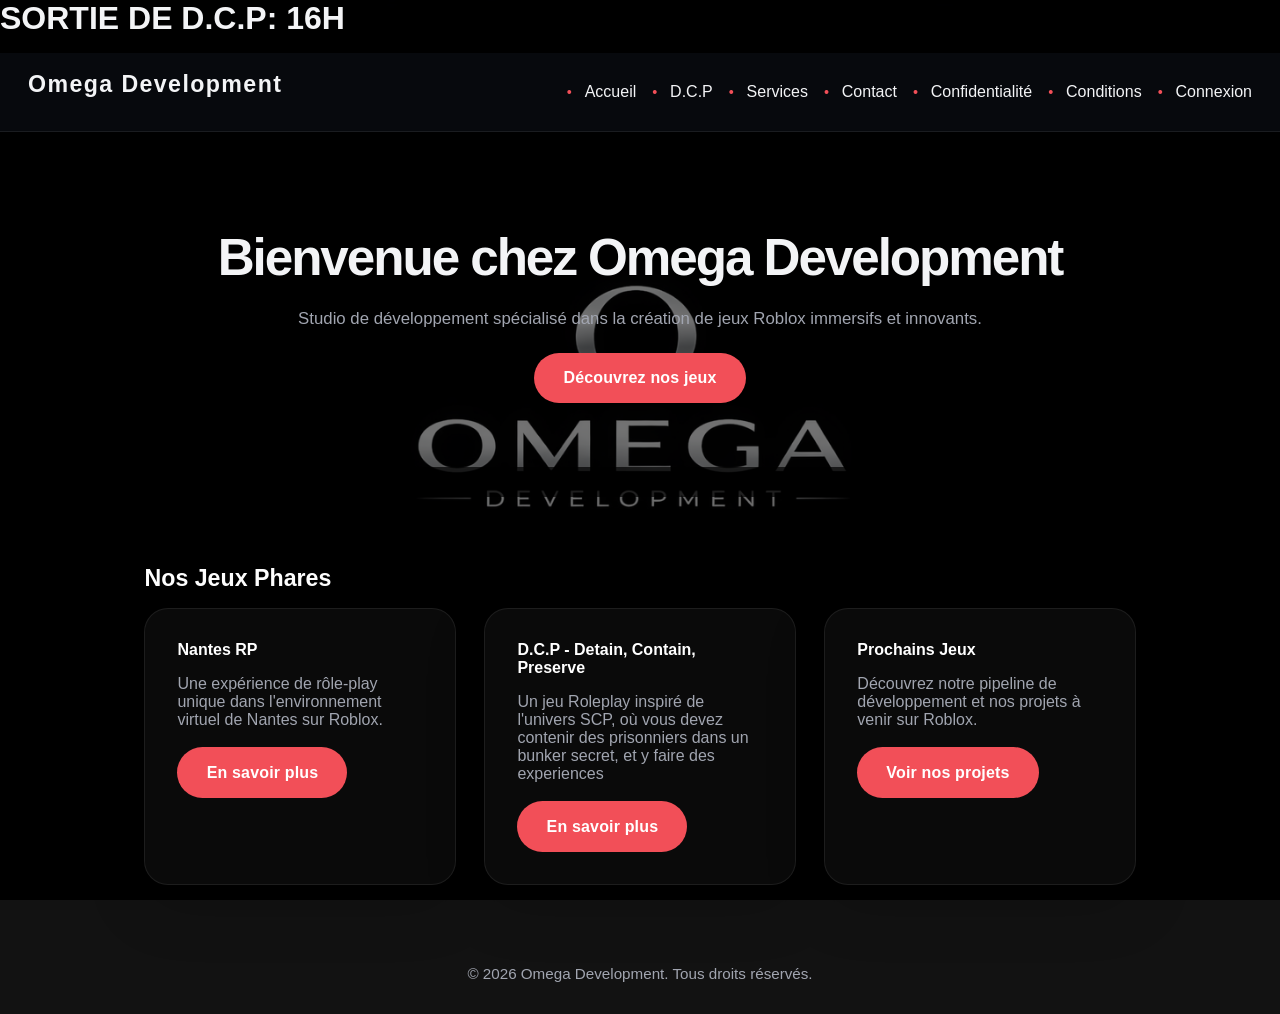
==== index.html @ 4aa5f9d7 "Remove countdown script from index.html Removed countdown script for target date." ====
<!DOCTYPE html>
<html lang="fr">
<head>
    <meta charset="UTF-8">
    <meta name="viewport" content="width=device-width, initial-scale=1.0">
    <title>Omega Development - Accueil</title>
    <link rel="stylesheet" href="css/style.css">
</head>
<body class="home">

    <h1> SORTIE DE D.C.P: 16H</h1>
    <header>
        <nav>
            <div class="logo">
                <h1>Omega Development</h1>
            </div>
            <ul class="nav-links">
                <li><a href="index.html">Accueil</a></li>
                <li><a href="dcp.html">D.C.P</a></li>
                <li><a href="services.html">Services</a></li>
                <li><a href="contact.html">Contact</a></li>

                <li><a href="privacy-policy.html">Confidentialité</a></li>
                <li><a href="terms-of-service.html">Conditions</a></li>
                <li><a href="login.html">Connexion</a></li>
            </ul>
            <div class="burger">
                <div class="line1"></div>
                <div class="line2"></div>
                <div class="line3"></div>
            </div>
        </nav>
    </header>




    <main>
        <section class="hero">
            <h2>Bienvenue chez Omega Development</h2>

            <p>Studio de développement spécialisé dans la création de jeux Roblox immersifs et innovants.</p>
            <br>

            <a href="services.html" class="btn">Découvrez nos jeux</a>
        </section>

            <div id="countdown" class="countdown"></div>

        <section class="features">
            <div class="container">
                <h3>Nos Jeux Phares</h3>
                <div class="feature-grid">
                    <div class="feature">
                        <h4>Nantes RP</h4>
                        <p>Une expérience de rôle-play unique dans l'environnement virtuel de Nantes sur Roblox.</p>
                        <br>
                        
                        <a href="nantes-rp.html" class="btn">En savoir plus</a>
                    </div>
                    <div class="feature">
                        <h4>D.C.P - Detain, Contain, Preserve</h4>
                        <p>Un jeu Roleplay inspiré de l'univers SCP, où vous devez contenir des prisonniers dans un bunker secret, et y faire des experiences</p>
                        <br>
                        <a href="dcp.html" class="btn">En savoir plus</a>
                    </div>
                    <div class="feature">
                        <h4>Prochains Jeux</h4>
                        <p>Découvrez notre pipeline de développement et nos projets à venir sur Roblox.</p>
                        <br>

                        <a href="services.html" class="btn">Voir nos projets</a>
                    </div>
                </div>
            </div>
        </section>
    </main>

    <footer>
        <p>&copy; 2026 Omega Development. Tous droits réservés.</p>
    </footer>

    <script src="js/script.js"></script>
</body>
</html>
---- css/style.css ----
﻿/* Reset and base styles */
* {
    margin: 0;
    padding: 0;
    box-sizing: border-box;
}

:root {
    color-scheme: dark;
    font-family: 'Inter', 'Helvetica Neue', Arial, sans-serif;
    --bg: #090a0f;
    --surface: rgba(255,255,255,0.06);
    --surface-strong: rgba(255,255,255,0.12);
    --text: #f3f4f6;
    --muted: #a1a5b0;
    --border: rgba(255,255,255,0.08);
    --accent: #f24f58;
    --accent-soft: rgba(242,79,88,0.16);
}

body {
    background: radial-gradient(circle at top, rgba(255,255,255,0.04), transparent 32%),
                linear-gradient(180deg, #090a0f 0%, #08080d 100%);
    color: var(--text);
    min-height: 100vh;
    transition: background 0.4s ease;
}

html {
    scroll-behavior: smooth;
}

img {
    max-width: 100%;
    display: block;
}

button,
input,
select,
textarea {
    font: inherit;
}

h1, h2, h3, h4 {
    margin-bottom: 1rem;
    color: var(--text);
}

p, li {
    color: var(--muted);
}

/* Navigation */
header {
    background: rgba(8,10,14,0.96);
    border-bottom: 1px solid var(--border);
    color: var(--text);
    padding: 1.1rem 0;
    position: sticky;
    top: 0;
    z-index: 100;
    backdrop-filter: blur(16px);
}

nav {
    display: flex;
    justify-content: space-between;
    align-items: center;
    max-width: 1400px;
    margin: 0 auto;
    padding: 0 1.75rem;
}

.logo h1 {
    font-size: 1.45rem;
    letter-spacing: 0.06em;
    font-weight: 700;
}

.nav-links {
    display: flex;
    gap: 1rem;
    list-style: none;
    align-items: center;
    flex-wrap: wrap;
}

.nav-links a {
    color: var(--text);
    text-decoration: none;
    position: relative;
    transition: color 0.25s ease;
    padding: 0.2rem 0;
    white-space: nowrap;
}

.nav-links a::after {
    content: '';
    position: absolute;
    left: 0;
    bottom: -0.25rem;
    width: 0;
    height: 2px;
    background: var(--accent);
    transition: width 0.25s ease;
}

.nav-links li.login-link {
    margin-left: auto;
}

.login-nav-btn {
    border: 1px solid rgba(242,79,88,0.26);
    border-radius: 999px;
    padding: 0.95rem 1.5rem;
    background: rgba(242,79,88,0.18);
    font-weight: 700;
    letter-spacing: 0.02em;
    box-shadow: 0 12px 28px rgba(242,79,88,0.12);
}

.login-nav-btn:hover {
    background: rgba(242,79,88,0.24);
}

.nav-links a:hover,
.nav-links a:focus {
    color: #ffffff;
}

.nav-links a:hover::after,
.nav-links a:focus::after {
    width: 100%;
}

.burger {
    display: none;
    cursor: pointer;
}

.burger div {
    width: 26px;
    height: 3px;
    background: var(--text);
    margin: 5px 0;
    border-radius: 999px;
    transition: transform 0.3s ease, opacity 0.3s ease;
}

.burger.toggle .line1 {
    transform: translateY(8px) rotate(45deg);
}

.burger.toggle .line2 {
    opacity: 0;
}

.burger.toggle .line3 {
    transform: translateY(-8px) rotate(-45deg);
}

/* Hero section */
.hero {
    max-width: 1200px;
    margin: 0 auto;
    padding: 6rem 2rem 4rem;
    text-align: center;
}

.hero .hero-content {
    display: inline-grid;
    gap: 1.5rem;
    padding: 3rem 2.5rem;
    border: 1px solid var(--border);
    border-radius: 28px;
    background: rgba(255,255,255,0.05);
    box-shadow: 0 28px 80px rgba(0,0,0,0.22);
    animation: surfaceFade 0.8s ease both;
}

.hero h2 {
    font-size: clamp(2.4rem, 4vw, 3.4rem);
    letter-spacing: -0.04em;
}

.hero p {
    font-size: 1.05rem;
    line-height: 1.9;
    max-width: 720px;
    margin: 0 auto;
}

@keyframes surfaceFade {
    from {
        opacity: 0;
        transform: translateY(18px);
    }
    to {
        opacity: 1;
        transform: translateY(0);
    }
}

/* Buttons */
.btn {
    display: inline-flex;
    align-items: center;
    justify-content: center;
    min-width: 170px;
    padding: 0.95rem 1.75rem;
    border-radius: 999px;
    color: #fff;
    background: var(--accent);
    border: 1px solid transparent;
    text-decoration: none;
    font-weight: 600;
    letter-spacing: 0.01em;
    transition: transform 0.28s ease, box-shadow 0.28s ease, background 0.28s ease;
}

.btn:hover {
    transform: translateY(-2px);
    box-shadow: 0 20px 45px rgba(242,79,88,0.22);
    background: #e23f46;
}

/* Section styling */
section {
    padding: 3rem 2rem;
}

.login {
    background: rgba(255,255,255,0.03);
}

.login-container {
    display: flex;
    justify-content: center;
}

.login-card {
    width: min(100%, 860px);
    display: grid;
    gap: 1.5rem;
    padding: 2.5rem;
    border-radius: 28px;
    background: rgba(10,11,16,0.95);
    border: 1px solid rgba(255,255,255,0.08);
    box-shadow: 0 24px 80px rgba(0,0,0,0.18);
}

.login-intro p {
    max-width: 760px;
    line-height: 1.9;
    color: var(--muted);
}

.login-actions {
    display: flex;
    flex-wrap: wrap;
    gap: 1rem;
}

.google-btn {
    background: #4285f4;
    border: 1px solid rgba(255,255,255,0.18);
    padding: 1rem 1.8rem;
    min-width: 250px;
    font-size: 1rem;
    font-weight: 700;
    color: #fff;
    box-shadow: 0 18px 40px rgba(66,133,244,0.18);
    transition: transform 0.24s ease, box-shadow 0.24s ease, background 0.24s ease;
}

.google-btn:hover {
    transform: translateY(-2px);
    background: #357ae8;
    box-shadow: 0 22px 48px rgba(66,133,244,0.22);
}

.login-role {
    display: none;
    gap: 0.75rem;
    align-items: center;
    flex-wrap: wrap;
}

.login-role.visible {
    display: flex;
}

.login-role p {
    margin: 0;
    color: var(--text);
    font-weight: 600;
}

.role-btn {
    border: 1px solid rgba(255,255,255,0.12);
    padding: 0.95rem 1.3rem;
    border-radius: 16px;
    color: var(--text);
    background: rgba(255,255,255,0.04);
    cursor: pointer;
    transition: transform 0.2s ease, border-color 0.2s ease, background 0.2s ease;
}

.role-btn:hover {
    transform: translateY(-1px);
    border-color: var(--accent);
    background: rgba(242,79,88,0.12);
}

.login-result {
    min-height: 3.5rem;
    padding: 1rem 1.15rem;
    border-radius: 20px;
    border: 1px solid rgba(255,255,255,0.08);
    background: rgba(255,255,255,0.04);
    color: var(--text);
    font-weight: 600;
}

.login-debug {
    margin-top: 1.25rem;
    padding: 1rem;
    border-radius: 20px;
    border: 1px solid rgba(255,255,255,0.08);
    background: rgba(255,255,255,0.06);
}

.login-debug h3 {
    margin-bottom: 0.75rem;
    font-size: 1rem;
    color: #fff;
}

#login-debug {
    max-height: 280px;
    overflow: auto;
    font-size: 0.9rem;
    line-height: 1.5;
    color: var(--text);
}

#login-debug .debug-line {
    margin-bottom: 0.55rem;
    padding: 0.55rem 0.75rem;
    border-radius: 14px;
    background: rgba(255,255,255,0.04);
}

#login-debug .debug-line.error {
    background: rgba(242,79,88,0.15);
    color: #fff;
}

#login-debug .debug-line.info {
    background: rgba(66,133,244,0.12);
    color: #fff;
}

#login-debug .debug-line.success {
    background: rgba(56,211,151,0.12);
    color: #fff;
}

.container {
    max-width: 1150px;
    margin: 0 auto;
}

h3 {
    color: #fff;
    font-size: 1.45rem;
}

.features,
.content,
.games-grid,
.scp-entities,
.contact-info {
    animation: surfaceFade 0.6s ease both;
}

.features {
    display: grid;
    gap: 2rem;
}

.feature-grid {
    display: grid;
    gap: 1.8rem;
    grid-template-columns: repeat(auto-fit, minmax(260px, 1fr));
}

.feature,
.game-card,
.entity,
.contact-info,
form {
    background: rgba(255,255,255,0.04);
    border: 1px solid var(--border);
    border-radius: 24px;
    box-shadow: 0 20px 60px rgba(0,0,0,0.17);
}

.feature,
.game-card,
.entity {
    padding: 2rem;
}

.feature h4,
.game-card h4,
.entity h4 {
    color: #fff;
}

.feature p,
.game-card p,
.entity p,
section p,
.contact-info p,
label,
input,
textarea,
select {
    color: var(--muted);
}

.feature:hover,
.game-card:hover,
.entity:hover,
.contact-info:hover,
form:hover {
    transform: translateY(-3px);
    border-color: rgba(242,79,88,0.18);
}

.feature h4,
.game-card h4 {
    margin-bottom: 1rem;
}

ul {
    list-style: none;
    display: grid;
    gap: 0.75rem;
    padding-left: 0;
}

li::before {
    content: '•';
    margin-right: 0.8rem;
    color: var(--accent);
    font-size: 0.9rem;
}

/* Form styles */
form {
    padding: 2rem;
    display: grid;
    gap: 1rem;
}

label {
    font-weight: 600;
}

input,
textarea,
select {
    width: 100%;
    padding: 1rem 1.1rem;
    border: 1px solid var(--border);
    border-radius: 16px;
    background: rgba(255,255,255,0.06);
    color: var(--text);
    transition: border-color 0.25s ease, box-shadow 0.25s ease;
}

input:focus,
textarea:focus,
select:focus {
    outline: none;
    border-color: var(--accent);
    box-shadow: 0 0 0 4px rgba(242,79,88,0.12);
}

textarea {
    min-height: 150px;
    resize: vertical;
}

button[type="submit"] {
    width: fit-content;
}

/* Contact info */
.contact-info {
    padding: 2rem;
    text-align: center;
}

.contact-info strong {
    color: var(--text);
}

/* Footer */
footer {
    padding: 2rem 0;
    text-align: center;
    color: var(--muted);
    font-size: 0.95rem;
}

/* Page-specific palettes */
.nantes-rp {
    --accent: #f5a623;
    --accent-soft: rgba(245,166,35,0.18);
    background: linear-gradient(180deg, #090a0f 0%, #0f0a05 100%);
}

.nantes-rp header {
    background: rgba(10,9,6,0.96);
}

.nantes-rp .hero .hero-content {
    background: rgba(255,255,255,0.06);
    border-color: rgba(245,166,35,0.18);
}

.nantes-rp .btn:hover {
    box-shadow: 0 20px 45px rgba(245,166,35,0.2);
}

.nantes-rp .entity {
    border-left-color: #f5a623;
}

.dcp {
    --accent: #a2a2a2;
    --accent-soft: rgba(162,162,162,0.18);
    background: linear-gradient(180deg, #090a0f 0%, #111111 100%);
}

.dcp header {
    background: rgba(12,12,12,0.96);
}

.dcp .hero .hero-content {
    background: rgba(255,255,255,0.05);
    border-color: rgba(162,162,162,0.18);
}

.dcp .btn:hover {
    box-shadow: 0 20px 45px rgba(162,162,162,0.22);
}

.dcp .entity {
    border-left-color: #a2a2a2;
}

/* Responsive */
@media screen and (max-width: 950px) {
    nav {
        padding: 0 1.5rem;
    }

    .hero {
        padding: 4.5rem 1.5rem 3rem;
    }
}

@media screen and (max-width: 768px) {
    .nav-links {
        position: absolute;
        right: 1.5rem;
        top: 100%;
        width: calc(100% - 3rem);
        background: rgba(7,9,12,0.96);
        flex-direction: column;
        align-items: flex-start;
        padding: 1.5rem;
        gap: 1rem;
        transform: translateY(-5px);
        opacity: 0;
        visibility: hidden;
        transition: opacity 0.3s ease, visibility 0.3s ease, transform 0.3s ease;
    }

    .nav-active {
        opacity: 1;
        visibility: visible;
        transform: translateY(0);
    }

    .nav-links li {
        margin: 0;
    }

    .burger {
        display: block;
    }

    .hero .hero-content {
        padding: 2.5rem 1.75rem;
    }

    .features,
    .content {
        padding: 2.5rem 1.5rem;
    }
}

/* ===== ADMIN PANEL STYLES ===== */
.admin-panel {
    padding: 2rem 1.75rem;
}

.panel-tabs {
    display: flex;
    gap: 1rem;
    margin-bottom: 2rem;
    flex-wrap: wrap;
    border-bottom: 1px solid var(--border);
    padding-bottom: 1rem;
}

.tab-btn {
    background: transparent;
    border: none;
    color: var(--muted);
    cursor: pointer;
    padding: 0.75rem 1.5rem;
    border-bottom: 2px solid transparent;
    transition: all 0.3s ease;
    font-weight: 500;
}

.tab-btn:hover {
    color: var(--text);
}

.tab-btn.active {
    color: var(--accent);
    border-bottom-color: var(--accent);
}

.panel-content {
    background: rgba(255,255,255,0.03);
    border: 1px solid var(--border);
    border-radius: 20px;
    padding: 2rem;
}

.tab-content {
    display: none;
    animation: fadeIn 0.3s ease;
}

.tab-content.active {
    display: block;
}

@keyframes fadeIn {
    from { opacity: 0; }
    to { opacity: 1; }
}

.tab-content h3 {
    margin-bottom: 1.5rem;
    color: var(--text);
}

/* Stats Grid */
.stats-grid {
    display: grid;
    grid-template-columns: repeat(auto-fit, minmax(200px, 1fr));
    gap: 1.5rem;
    margin-bottom: 2rem;
}

.stat-card {
    background: rgba(242,79,88,0.08);
    border: 1px solid rgba(242,79,88,0.2);
    border-radius: 16px;
    padding: 1.5rem;
    text-align: center;
}

.stat-card h4 {
    color: var(--muted);
    font-size: 0.95rem;
    margin-bottom: 0.5rem;
}

.stat-value {
    font-size: 2.5rem;
    font-weight: bold;
    color: var(--accent);
}

/* Users Management */
.search-box {
    margin-bottom: 1.5rem;
}

.search-box input {
    width: 100%;
    padding: 1rem;
    border: 1px solid var(--border);
    border-radius: 12px;
    background: rgba(255,255,255,0.05);
    color: var(--text);
}

.users-list {
    display: grid;
    gap: 1rem;
}

.user-item {
    background: rgba(255,255,255,0.04);
    border: 1px solid var(--border);
    border-radius: 12px;
    padding: 1rem;
    display: flex;
    justify-content: space-between;
    align-items: center;
}

.user-item span {
    color: var(--muted);
}

/* Staff Emails Management */
.staff-emails-container {
    display: grid;
    gap: 1.5rem;
}

.add-email-form {
    display: flex;
    gap: 1rem;
}

.add-email-form input {
    flex: 1;
}

.staff-list {
    display: grid;
    gap: 0.75rem;
}

.staff-item {
    background: rgba(255,255,255,0.04);
    border: 1px solid var(--border);
    border-radius: 12px;
    padding: 1rem;
    display: flex;
    justify-content: space-between;
    align-items: center;
}

.staff-item span {
    color: var(--muted);
}

/* Logs */
.logs-list {
    display: grid;
    gap: 0.75rem;
    max-height: 400px;
    overflow-y: auto;
}

.log-entry {
    background: rgba(255,255,255,0.04);
    border: 1px solid var(--border);
    border-radius: 12px;
    padding: 0.75rem 1rem;
    display: grid;
    grid-template-columns: 80px 1fr auto;
    gap: 1rem;
    font-size: 0.9rem;
}

.log-time {
    color: var(--accent);
    font-weight: 600;
}

.log-action {
    color: var(--text);
}

.log-details {
    color: var(--muted);
}

/* Settings */
.settings-form {
    display: grid;
    gap: 1rem;
}

.settings-form label {
    display: flex;
    align-items: center;
    gap: 0.75rem;
    cursor: pointer;
    color: var(--text);
}

.settings-form input[type="checkbox"] {
    width: auto;
    cursor: pointer;
}

.settings-form .btn {
    width: fit-content;
}

/* Button Styles */
.btn-small {
    background: rgba(242,79,88,0.2);
    border: 1px solid rgba(242,79,88,0.3);
    color: var(--accent);
    padding: 0.5rem 1rem;
    border-radius: 8px;
    cursor: pointer;
    transition: all 0.3s ease;
    font-size: 0.9rem;
}

.btn-small:hover {
    background: rgba(242,79,88,0.3);
    border-color: rgba(242,79,88,0.5);
}

/* ===== USER SPACE STYLES ===== */
.user-space .panel-tabs {
    border-bottom: 1px solid var(--border);
}

.user-tab-btn {
    background: transparent;
    border: none;
    color: var(--muted);
    cursor: pointer;
    padding: 0.75rem 1.5rem;
    border-bottom: 2px solid transparent;
    transition: all 0.3s ease;
    font-weight: 500;
}

.user-tab-btn:hover {
    color: var(--text);
}

.user-tab-btn.active {
    color: var(--accent);
    border-bottom-color: var(--accent);
}

[data-section] {
    animation: fadeIn 0.3s ease;
}

.profile-card {
    background: rgba(255,255,255,0.04);
    border: 1px solid var(--border);
    border-radius: 16px;
    padding: 2rem;
}

.profile-info {
    display: grid;
    gap: 1rem;
    margin-bottom: 1.5rem;
}

.profile-info p {
    color: var(--muted);
}

.profile-info strong {
    color: var(--text);
}

.games-list {
    display: grid;
    gap: 1.5rem;
}

.game-item {
    background: rgba(255,255,255,0.04);
    border: 1px solid var(--border);
    border-radius: 16px;
    padding: 1.5rem;
    display: flex;
    justify-content: space-between;
    align-items: center;
}

.game-item h4 {
    margin: 0;
    color: var(--text);
}

.support-section {
    display: grid;
    gap: 1.5rem;
}

.ticket-form {
    display: grid;
    gap: 1rem;
}

.ticket-form textarea {
    width: 100%;
    padding: 1rem;
    border: 1px solid var(--border);
    border-radius: 12px;
    background: rgba(255,255,255,0.05);
    color: var(--text);
    resize: vertical;
    min-height: 120px;
}

.tickets-list {
    display: grid;
    gap: 1rem;
}

.ticket-item {
    background: rgba(255,255,255,0.04);
    border: 1px solid var(--border);
    border-radius: 12px;
    padding: 1rem;
    display: grid;
    gap: 0.5rem;
}

.ticket-item strong {
    color: var(--text);
}

.ticket-item p {
    color: var(--muted);
    margin: 0.5rem 0;
}

.status {
    display: inline-block;
    background: rgba(242,79,88,0.2);
    color: var(--accent);
    padding: 0.25rem 0.75rem;
    border-radius: 6px;
    font-size: 0.85rem;
}

.account-section {
    display: grid;
    gap: 1rem;
}

.account-section label {
    display: flex;
    align-items: center;
    gap: 0.75rem;
    cursor: pointer;
    color: var(--text);
}

.account-section input[type="checkbox"] {
    width: auto;
    cursor: pointer;
}

/* ===== ENHANCED USER SPACE STYLES ===== */

/* Danger Buttons */
.btn-danger {
    background: rgba(220, 38, 38, 0.2) !important;
    border: 1px solid rgba(220, 38, 38, 0.3) !important;
    color: #dc2626 !important;
}

.btn-danger:hover {
    background: rgba(220, 38, 38, 0.3) !important;
    border-color: rgba(220, 38, 38, 0.5) !important;
}

.btn-small.btn-danger {
    background: rgba(220, 38, 38, 0.2);
    border: 1px solid rgba(220, 38, 38, 0.3);
    color: #dc2626;
}

.btn-small.btn-danger:hover {
    background: rgba(220, 38, 38, 0.3);
    border-color: rgba(220, 38, 38, 0.5);
}

/* Profile Enhancements */
.profile-actions {
    display: grid;
    grid-template-columns: repeat(auto-fit, minmax(150px, 1fr));
    gap: 1rem;
    margin-top: 1.5rem;
}

.profile-actions .btn {
    width: 100%;
}

/* Games Section Enhancements */
.games-section {
    display: grid;
    gap: 1.5rem;
}

.game-info {
    flex: 1;
}

.game-info h4 {
    margin: 0 0 0.5rem 0;
}

.game-info p {
    color: var(--muted);
    font-size: 0.9rem;
    margin: 0.25rem 0;
}

.game-status {
    display: inline-block;
    padding: 0.25rem 0.75rem;
    border-radius: 6px;
    font-size: 0.85rem;
    background: rgba(34, 197, 94, 0.2);
    color: #22c55e;
    margin-top: 0.5rem;
}

.game-status.staff-only {
    background: rgba(242, 79, 88, 0.2);
    color: var(--accent);
}

.game-actions {
    display: flex;
    gap: 0.5rem;
}

/* Tickets Enhancements */
.ticket-header {
    display: flex;
    justify-content: space-between;
    align-items: center;
    margin-bottom: 0.75rem;
    padding-bottom: 0.75rem;
    border-bottom: 1px solid rgba(255,255,255,0.1);
}

.ticket-date {
    font-size: 0.85rem;
    color: var(--muted);
}

.ticket-message {
    background: rgba(255,255,255,0.02);
    padding: 1rem;
    border-radius: 8px;
    margin: 1rem 0;
    line-height: 1.6;
}

.ticket-actions {
    display: flex;
    gap: 0.5rem;
    margin-top: 1rem;
}

.status.en\ attente {
    background: rgba(245, 158, 11, 0.2);
    color: #f59e0b;
}

.status.en\ cours {
    background: rgba(59, 130, 246, 0.2);
    color: #3b82f6;
}

.status.résolu {
    background: rgba(34, 197, 94, 0.2);
    color: #22c55e;
}

/* Account Settings */
.settings-group {
    background: rgba(255,255,255,0.03);
    border: 1px solid var(--border);
    border-radius: 12px;
    padding: 1.5rem;
    margin-bottom: 1.5rem;
}

.settings-group h4 {
    margin-top: 0;
    margin-bottom: 1rem;
    color: var(--text);
}

.settings-group label {
    display: flex;
    align-items: center;
    gap: 0.75rem;
    margin-bottom: 0.75rem;
    color: var(--muted);
}

.settings-group label:hover {
    color: var(--text);
}

.settings-group label input {
    width: auto;
    cursor: pointer;
}

.settings-group .btn {
    width: 100%;
    margin-top: 0.75rem;
    margin-bottom: 0.5rem;
}

/* User Item in Admin */
.user-item {
    background: rgba(255,255,255,0.04);
    border: 1px solid var(--border);
    border-radius: 12px;
    padding: 1.5rem;
    display: flex;
    justify-content: space-between;
    align-items: center;
    transition: all 0.3s ease;
}

.user-item:hover {
    background: rgba(255,255,255,0.06);
    border-color: rgba(242,79,88,0.3);
}

.user-info {
    flex: 1;
}

.user-info strong {
    display: block;
    color: var(--text);
    margin-bottom: 0.25rem;
}

.user-info p {
    margin: 0;
    color: var(--muted);
    font-size: 0.9rem;
}

.user-info small {
    display: block;
    color: var(--muted);
    font-size: 0.8rem;
    margin-top: 0.5rem;
}

.user-actions {
    display: flex;
    gap: 0.5rem;
    flex-shrink: 0;
}

/* Log Date Display */
.log-date {
    font-size: 0.85rem;
    color: var(--muted);
    margin-left: 0.5rem;
}

/* Responsive */
@media screen and (max-width: 768px) {
    .profile-actions {
        grid-template-columns: 1fr;
    }

    .game-item {
        flex-direction: column;
        align-items: flex-start;
    }

    .game-actions {
        width: 100%;
    }

    .game-actions .btn-small {
        width: 100%;
    }

    .user-item {
        flex-direction: column;
        align-items: flex-start;
    }

    .user-actions {
        width: 100%;
        margin-top: 1rem;
    }

    .ticket-header {
        flex-wrap: wrap;
        gap: 0.5rem;
    }

    .ticket-date {
        order: 3;
        width: 100%;
    }
}

/* ===== GAME STATS & SANCTIONS STYLES ===== */

/* Profile Stats Overview */
.stats-overview {
    background: rgba(242,79,88,0.08);
    border: 1px solid rgba(242,79,88,0.2);
    border-radius: 12px;
    padding: 1.5rem;
    margin-top: 1.5rem;
}

.stats-overview h4 {
    margin-top: 0;
    color: var(--text);
}

.stats-grid {
    display: grid;
    grid-template-columns: repeat(auto-fit, minmax(120px, 1fr));
    gap: 1rem;
}

.stat-box {
    background: rgba(255,255,255,0.04);
    border: 1px solid var(--border);
    border-radius: 10px;
    padding: 1rem;
    text-align: center;
}

.stat-box strong {
    display: block;
    font-size: 1.8rem;
    color: var(--accent);
    margin-bottom: 0.5rem;
}

.stat-box p {
    margin: 0;
    font-size: 0.9rem;
    color: var(--muted);
}

/* Status Badge */
.status-active {
    display: inline-block;
    background: rgba(34, 197, 94, 0.2);
    color: #22c55e;
    padding: 0.25rem 0.75rem;
    border-radius: 6px;
    font-size: 0.85rem;
}

/* Games Section */
.games-section {
    display: grid;
    gap: 1.5rem;
}

.game-card {
    background: rgba(255,255,255,0.04);
    border: 1px solid var(--border);
    border-radius: 12px;
    padding: 1.5rem;
}

.game-header {
    display: flex;
    justify-content: space-between;
    align-items: center;
    margin-bottom: 1rem;
    padding-bottom: 1rem;
    border-bottom: 1px solid rgba(255,255,255,0.1);
}

.game-header h4 {
    margin: 0;
    color: var(--text);
}

.playtime-badge {
    background: rgba(242,79,88,0.2);
    color: var(--accent);
    padding: 0.5rem 1rem;
    border-radius: 8px;
    font-weight: 600;
}

.game-stats {
    margin-bottom: 1rem;
}

.game-stats p {
    margin: 0.5rem 0;
    color: var(--muted);
    display: flex;
    justify-content: space-between;
}

.warning-count,
.ban-count {
    font-weight: 600;
}

.warning-count {
    color: #f59e0b;
}

.ban-count {
    color: #dc2626;
}

/* Sanctions Section */
.sanctions-section {
    display: grid;
    gap: 1.5rem;
}

.clean-record {
    background: rgba(34, 197, 94, 0.1);
    border: 1px solid rgba(34, 197, 94, 0.3);
    border-radius: 12px;
    padding: 1.5rem;
    text-align: center;
    color: #22c55e;
    font-size: 1.1rem;
}

.sanctions-list {
    display: grid;
    gap: 1rem;
}

.sanction-item {
    border-radius: 12px;
    padding: 1.5rem;
    border-left: 4px solid;
}

.sanction-warning {
    background: rgba(245, 158, 11, 0.1);
    border-color: #f59e0b;
}

.sanction-ban_7d,
.sanction-ban_30d {
    background: rgba(239, 68, 68, 0.1);
    border-color: #ef4444;
}

.sanction-ban_permanent {
    background: rgba(15, 23, 42, 0.5);
    border-color: #dc2626;
}

.sanction-mute {
    background: rgba(107, 114, 128, 0.1);
    border-color: #6b7280;
}

.sanction-account_restricted {
    background: rgba(124, 58, 242, 0.1);
    border-color: #7c3aed;
}

.sanction-header {
    display: flex;
    justify-content: space-between;
    align-items: center;
    margin-bottom: 0.75rem;
    padding-bottom: 0.75rem;
    border-bottom: 1px solid rgba(255,255,255,0.1);
    flex-wrap: wrap;
    gap: 0.5rem;
}

.sanction-type {
    font-weight: 600;
    font-size: 0.95rem;
}

.sanction-game {
    background: rgba(255,255,255,0.08);
    padding: 0.25rem 0.75rem;
    border-radius: 6px;
    font-size: 0.85rem;
    color: var(--muted);
}

.sanction-date {
    font-size: 0.85rem;
    color: var(--muted);
}

.sanction-reason,
.sanction-duration {
    margin: 0.5rem 0;
    color: var(--muted);
}

.sanction-reason strong,
.sanction-duration strong {
    color: var(--text);
}

/* Responsive */
@media screen and (max-width: 768px) {
    .stats-grid {
        grid-template-columns: repeat(2, 1fr);
    }

    .sanction-header {
        flex-direction: column;
        align-items: flex-start;
    }

    .sanction-date {
        order: 2;
        width: 100%;
    }
}

/* ===== FIRST LOGIN FORM STYLES ===== */
.roblox-handle-card {
    background: rgba(255,255,255,0.04);
    border: 1px solid var(--border);
    border-radius: 20px;
    padding: 2.5rem;
    margin-bottom: 2rem;
}

.roblox-handle-card.first-login-form {
    position: relative;
    background: rgba(10,11,16,0.98);
    border: 2px solid rgba(242,79,88,0.3);
    box-shadow: 0 0 40px rgba(242,79,88,0.15);
}

.first-login-form::before {
    content: '';
    position: absolute;
    inset: 0;
    background: radial-gradient(circle at top right, rgba(242,79,88,0.08), transparent 70%);
    border-radius: 20px;
    pointer-events: none;
}

.first-login-content {
    position: relative;
    z-index: 1;
}

.roblox-handle-card h3 {
    color: #fff;
    font-size: 1.55rem;
    margin-bottom: 1rem;
}

.roblox-handle-card p {
    color: var(--muted);
    margin-bottom: 1rem;
    line-height: 1.7;
}

.roblox-handle-card p strong {
    color: var(--text);
}

.roblox-handle-form {
    display: grid;
    gap: 1.25rem;
    margin: 1.5rem 0;
}

.roblox-handle-form input {
    width: 100%;
    padding: 1.2rem;
    border: 2px solid rgba(242,79,88,0.2);
    border-radius: 12px;
    background: rgba(255,255,255,0.05);
    color: var(--text);
    font-size: 1rem;
    transition: all 0.3s ease;
}

.roblox-handle-form input:focus {
    outline: none;
    border-color: var(--accent);
    background: rgba(255,255,255,0.08);
    box-shadow: 0 0 0 4px rgba(242,79,88,0.1);
}

.roblox-handle-form input::placeholder {
    color: rgba(255,255,255,0.35);
}

.roblox-handle-form button {
    padding: 1.1rem 2rem;
    font-size: 1rem;
    font-weight: 700;
    min-width: 200px;
    width: 100%;
}

.form-error {
    color: #ff6b6b;
    font-size: 0.95rem;
    padding: 0.75rem 1rem;
    background: rgba(255,107,107,0.1);
    border: 1px solid rgba(255,107,107,0.3);
    border-radius: 8px;
}

.form-note {
    color: var(--muted);
    font-size: 0.9rem;
    margin-top: 1rem;
    text-align: center;
}

.user-card {
    background: rgba(34,197,94,0.08);
    border: 1px solid rgba(34,197,94,0.3);
    border-radius: 16px;
    padding: 2rem;
    margin-bottom: 2rem;
}

.user-card h3 {
    color: #fff;
    margin-bottom: 1rem;
    font-size: 1.35rem;
}

.user-card p {
    color: var(--muted);
    margin-bottom: 0.75rem;
}

.user-card p strong {
    color: var(--text);
}

.btn-outline {
    background: transparent;
    border: 2px solid var(--accent);
    color: var(--accent);
    margin-top: 1rem;
}

.btn-outline:hover {
    background: rgba(242,79,88,0.1);
}

.btn-sm {
    min-width: 140px;
    padding: 0.8rem 1.5rem;
    font-size: 0.95rem;
}

.updates {
    background: none;
    color: #fff;
    padding: 50px 0;
    margin-top: 40px;
}

.countdown {
    width: 100%;
    text-align: center;
    padding: 15px 0;
    background: rgba(0, 0, 0, 0.7);
    color: white;
    font-size: 1.6rem;
    font-weight: bold;
    letter-spacing: 1px;
    margin-bottom: 20px;
}


.updates h3 {
    font-size: 28px;
    margin-bottom: 20px;
    text-transform: uppercase;
}

.changelog .update {
    background: #1a1a1a;
    padding: 20px;
    border-left: 4px solid #ffcc00;
    margin-bottom: 20px;
    border-radius: 4px;
}

.changelog .update h4 {
    margin-bottom: 10px;
    color: #ffcc00;
}

.changelog ul {
    margin-left: 20px;
}


body.home {
    background: url("../assets/background-home.png") no-repeat center center fixed;
    background-size: cover;
    background-attachment: fixed;
    color: #fff;
}

body.home::before {
    content: "";
    position: fixed;
    top: 0;
    left: 0;
    width: 100%;
    height: 100%;
    background: rgba(0, 0, 0, 0.55); /* intensité du noir */
    z-index: -1;
}

body.contact {
    background: url("../assets/background-home.png") no-repeat center center fixed;
    background-size: cover;
    background-attachment: fixed;
    color: #fff;
}

body.contact::before {
    content: "";
    position: fixed;
    top: 0;
    left: 0;
    width: 100%;
    height: 100%;
    background: rgba(0, 0, 0, 0.55); /* intensité du noir */
    z-index: -1;
}

body.dcp {
    background: url("../assets/background-home.png") no-repeat center center fixed;
    background-size: cover;
    background-attachment: fixed;
    color: #fff;
}

body.dcp::before {
    content: "";
    position: fixed;
    top: 0;
    left: 0;
    width: 100%;
    height: 100%;
    background: rgba(0, 0, 0, 0.55); /* intensité du noir */
    z-index: -1;
}

body.user-space {
    background: url("../assets/background-home.png") no-repeat center center fixed;
    background-size: cover;
    background-attachment: fixed;
    color: #fff;
}

body.user-space::before {
    content: "";
    position: fixed;
    top: 0;
    left: 0;
    width: 100%;
    height: 100%;
    background: rgba(0, 0, 0, 0.55); /* intensité du noir */
    z-index: -1;
}

body.login {
    background: url("../assets/background-home.png") no-repeat center center fixed;
    background-size: cover;
    background-attachment: fixed;
    color: #fff;
}

body.login::before {
    content: "";
    position: fixed;
    top: 0;
    left: 0;
    width: 100%;
    height: 100%;
    background: rgba(0, 0, 0, 0.55); /* intensité du noir */
    z-index: -1;
}

body.policy {
    background: url("../assets/background-home.png") no-repeat center center fixed;
    background-size: cover;
    background-attachment: fixed;
    color: #fff;
}

body.policy::before {
    content: "";
    position: fixed;
    top: 0;
    left: 0;
    width: 100%;
    height: 100%;
    background: rgba(0, 0, 0, 0.55); /* intensité du noir */
    z-index: -1;
}

body.services {
    background: url("../assets/background-home.png") no-repeat center center fixed;
    background-size: cover;
    background-attachment: fixed;
    color: #fff;
}

body.services::before {
    content: "";
    position: fixed;
    top: 0;
    left: 0;
    width: 100%;
    height: 100%;
    background: rgba(0, 0, 0, 0.55); /* intensité du noir */
    z-index: -1;
}
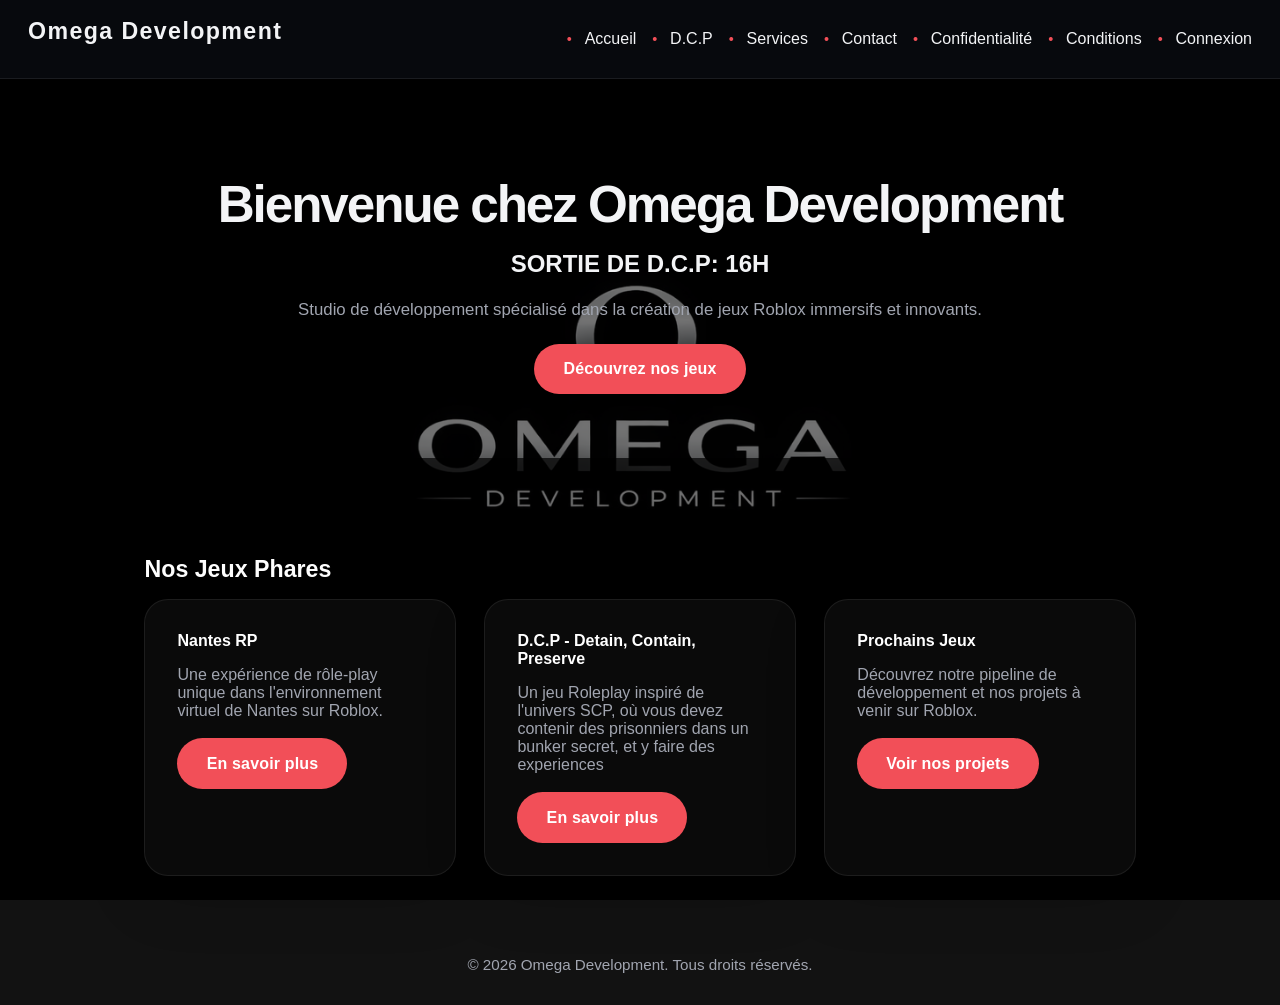
==== commit 57be0a52: "Update index.html" ====
--- a/index.html
+++ b/index.html
@@ -8,7 +8,7 @@
 </head>
 <body class="home">
 
-    <h1> SORTIE DE D.C.P: 16H</h1>
+
     <header>
         <nav>
             <div class="logo">
@@ -38,6 +38,8 @@
     <main>
         <section class="hero">
             <h2>Bienvenue chez Omega Development</h2>
+
+            <h1> SORTIE DE D.C.P: 16H</h1>
 
             <p>Studio de développement spécialisé dans la création de jeux Roblox immersifs et innovants.</p>
             <br>
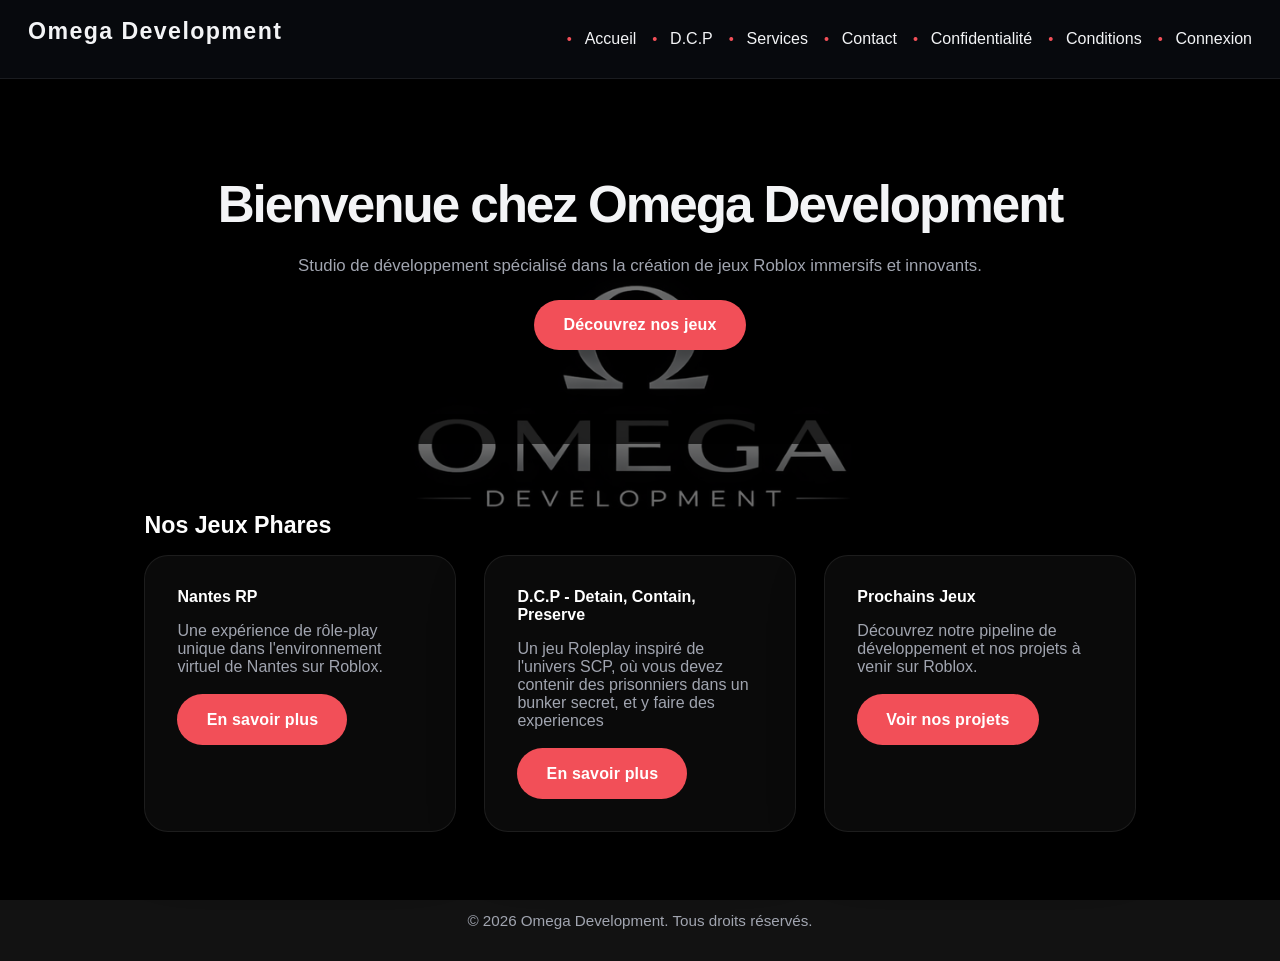
==== commit dcfe429c: "Remove D.C.P release time heading from index.html Removed the heading for the D.C.P. release time." ====
--- a/index.html
+++ b/index.html
@@ -38,8 +38,6 @@
     <main>
         <section class="hero">
             <h2>Bienvenue chez Omega Development</h2>
-
-            <h1> SORTIE DE D.C.P: 16H</h1>
 
             <p>Studio de développement spécialisé dans la création de jeux Roblox immersifs et innovants.</p>
             <br>
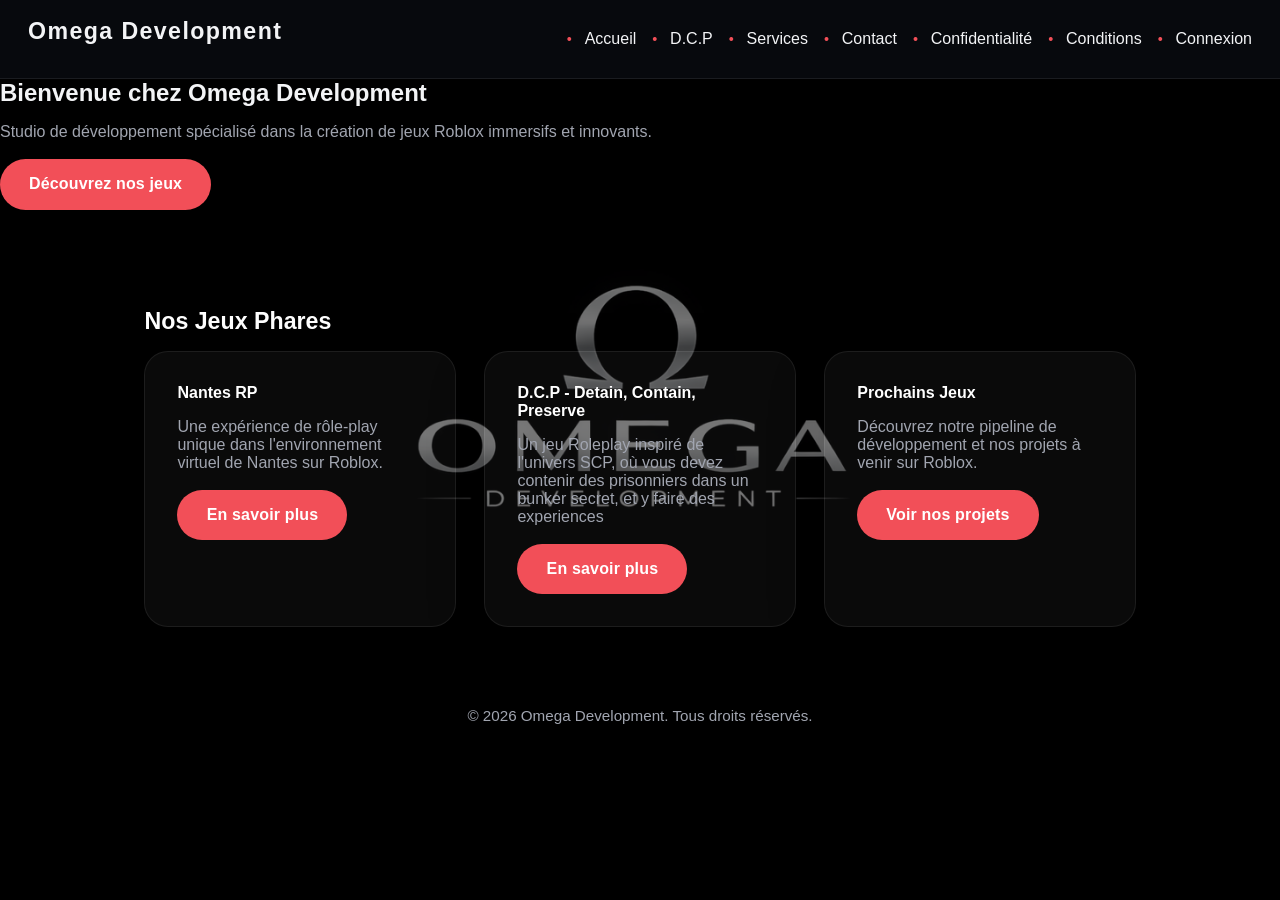
==== commit 2307cae8: "Fix HTML structure by adding countdown div" ====
--- a/index.html
+++ b/index.html
@@ -36,14 +36,14 @@
 
 
     <main>
-        <section class="hero">
+
             <h2>Bienvenue chez Omega Development</h2>
 
             <p>Studio de développement spécialisé dans la création de jeux Roblox immersifs et innovants.</p>
             <br>
 
             <a href="services.html" class="btn">Découvrez nos jeux</a>
-        </section>
+
 
             <div id="countdown" class="countdown"></div>
 
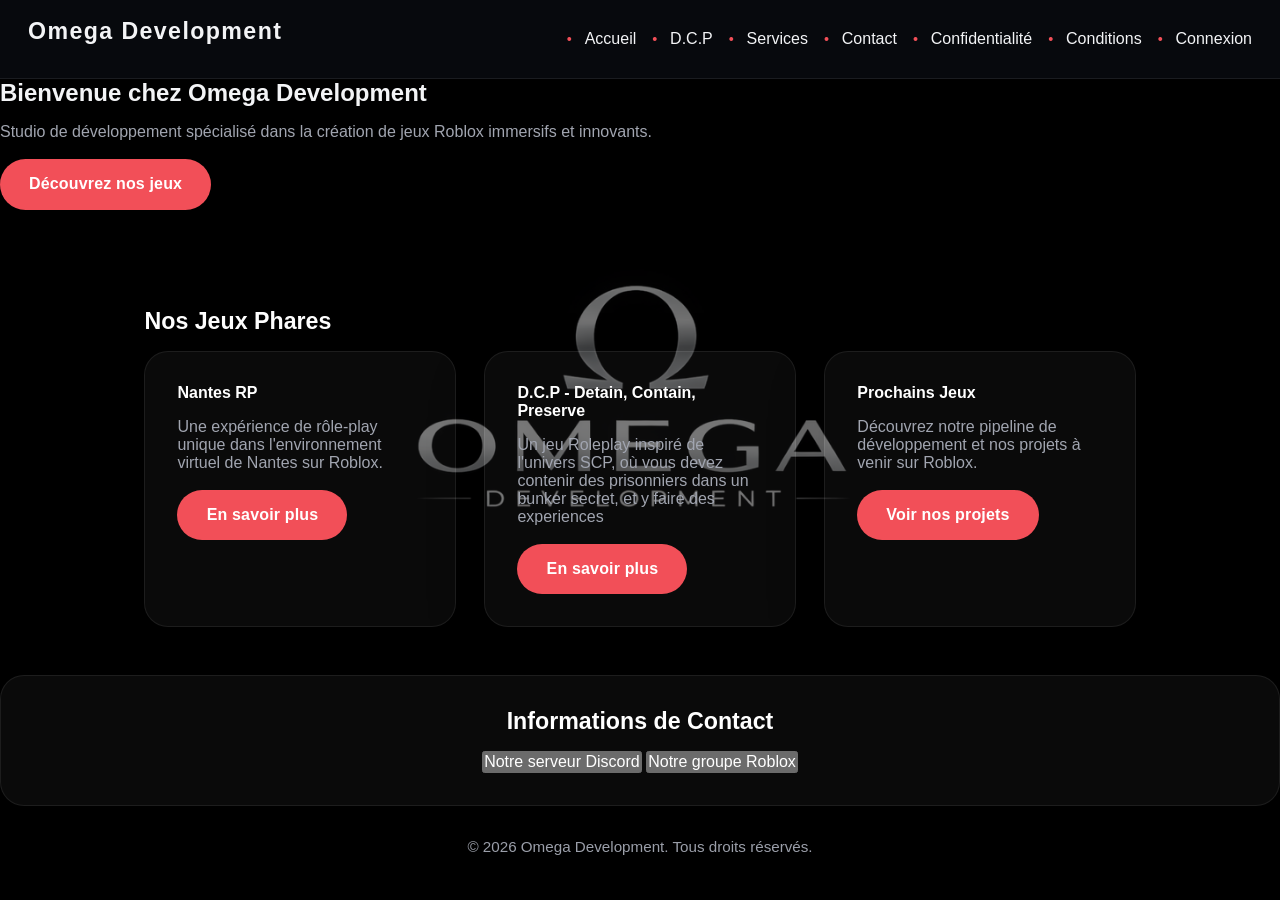
==== commit f7d63513: "Add contact information section with buttons" ====
--- a/index.html
+++ b/index.html
@@ -74,6 +74,12 @@
                 </div>
             </div>
         </section>
+
+                        <div class="contact-info">
+                    <h3>Informations de Contact</h3>
+                    <button onclick="window.location.href='https://discord.gg/QtUv9h7sd';">Notre serveur Discord</button>
+                    <button onclick="window.location.href='https://www.roblox.com/communities/527687102';">Notre groupe Roblox</button>
+                </div>
     </main>
 
     <footer>
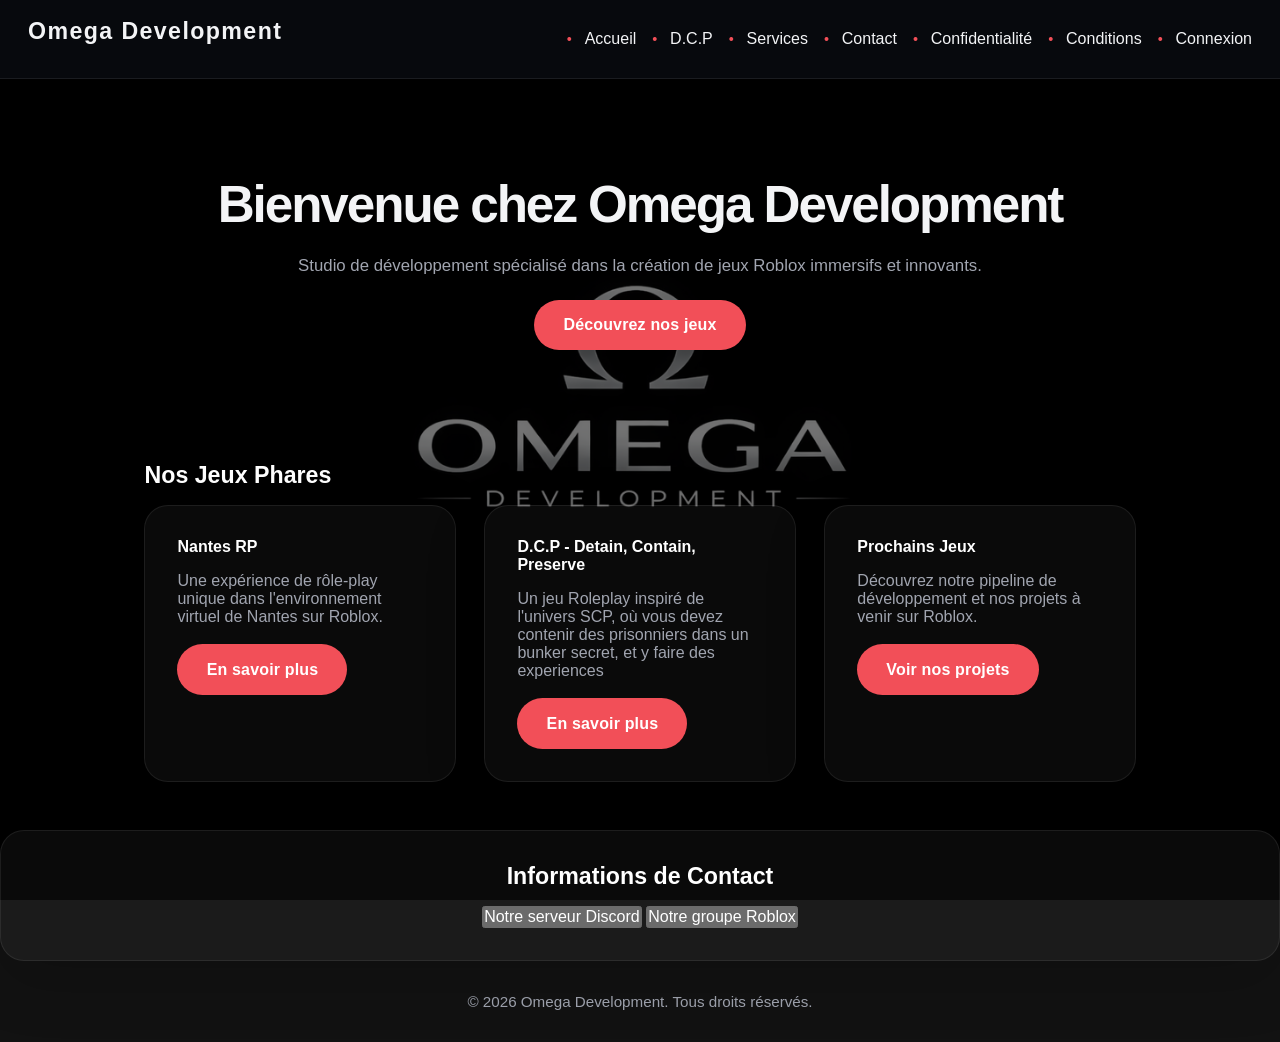
==== commit c00902ac: "Add hero section to index.html" ====
--- a/index.html
+++ b/index.html
@@ -37,15 +37,15 @@
 
     <main>
 
+         <section class="hero">
             <h2>Bienvenue chez Omega Development</h2>
 
             <p>Studio de développement spécialisé dans la création de jeux Roblox immersifs et innovants.</p>
             <br>
 
             <a href="services.html" class="btn">Découvrez nos jeux</a>
+        </section>
 
-
-            <div id="countdown" class="countdown"></div>
 
         <section class="features">
             <div class="container">
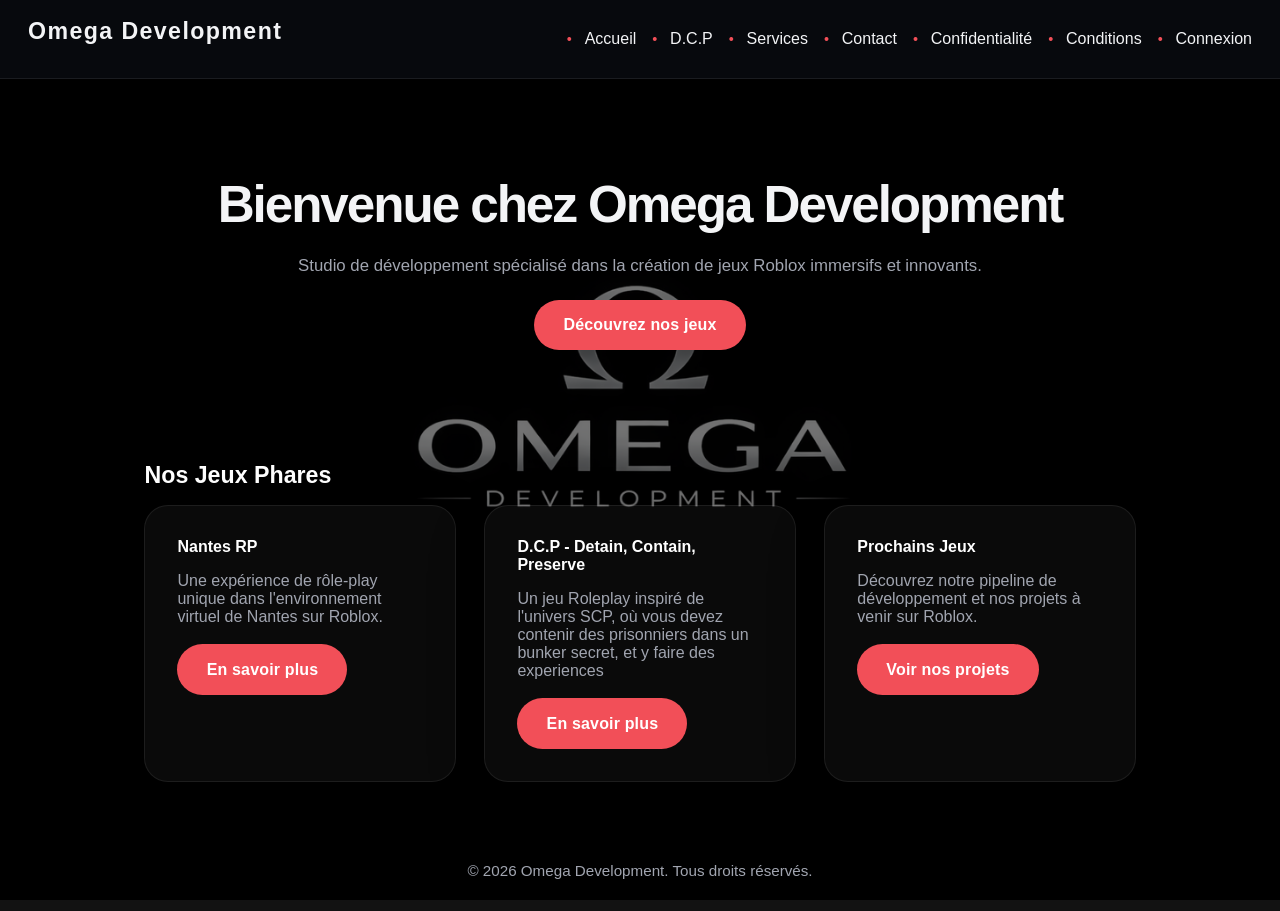
==== commit dfa2a86b: "Remove contact info section from index.html Removed contact information section including Discord an" ====
--- a/index.html
+++ b/index.html
@@ -75,11 +75,6 @@
             </div>
         </section>
 
-                        <div class="contact-info">
-                    <h3>Informations de Contact</h3>
-                    <button onclick="window.location.href='https://discord.gg/QtUv9h7sd';">Notre serveur Discord</button>
-                    <button onclick="window.location.href='https://www.roblox.com/communities/527687102';">Notre groupe Roblox</button>
-                </div>
     </main>
 
     <footer>
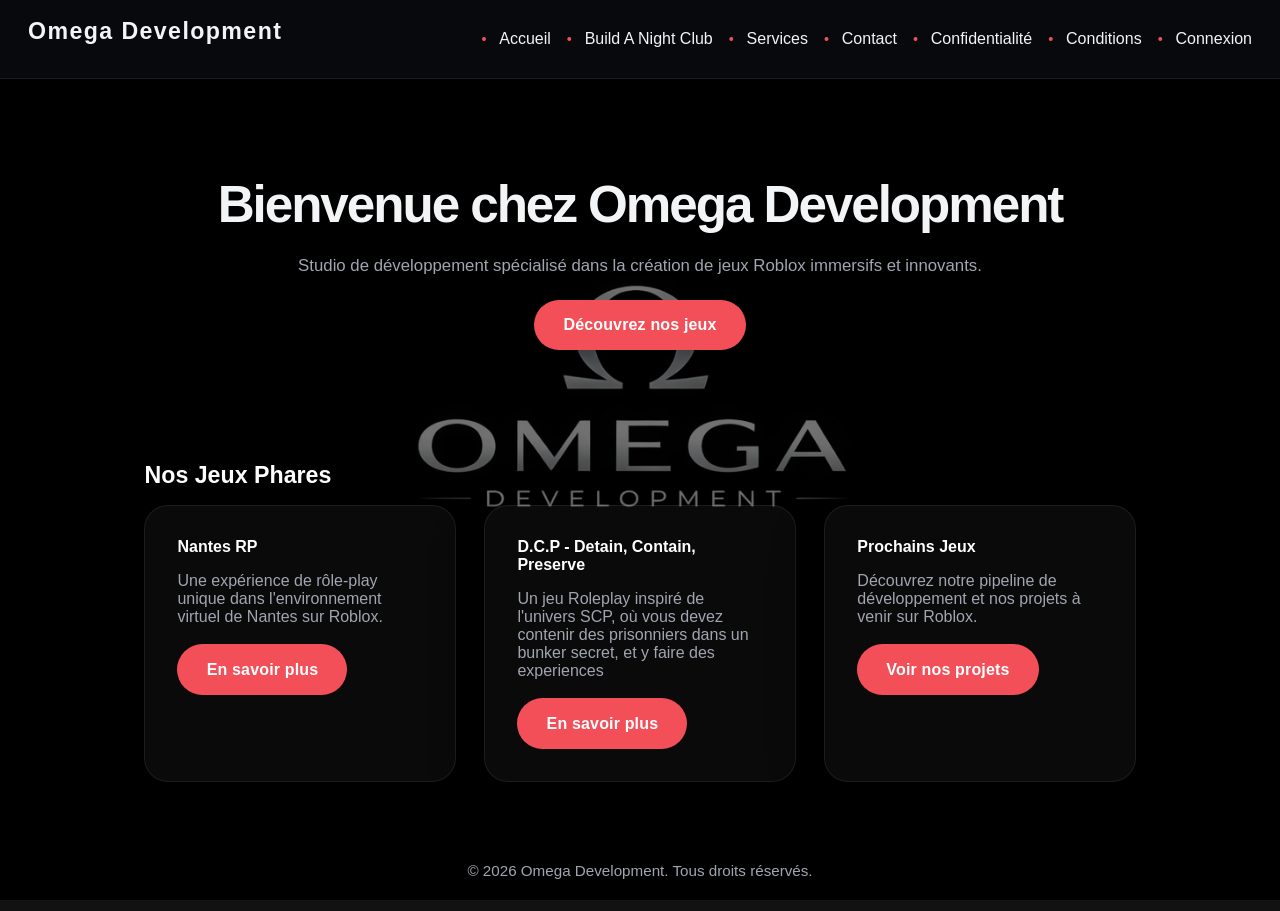
==== commit 2d5512d3: "Update index.html" ====
--- a/index.html
+++ b/index.html
@@ -16,7 +16,7 @@
             </div>
             <ul class="nav-links">
                 <li><a href="index.html">Accueil</a></li>
-                <li><a href="dcp.html">D.C.P</a></li>
+                <li><a href="bnc.html" class="active">Build A Night Club</a></li>
                 <li><a href="services.html">Services</a></li>
                 <li><a href="contact.html">Contact</a></li>
 
--- a/css/style.css
+++ b/css/style.css
@@ -1767,8 +1767,178 @@
 }
 
 
-
-
-
-
-
+/* ============================================
+   Build A Night Club — theme néon
+   S'ajoute à css/style.css, ne le remplace pas.
+   ============================================ */
+
+body.dcp-page {
+    background:
+        radial-gradient(ellipse at 20% 0%, rgba(255, 46, 166, 0.18), transparent 55%),
+        radial-gradient(ellipse at 85% 15%, rgba(20, 224, 255, 0.14), transparent 50%),
+        #0b0313;
+    color: #f2e9ff;
+}
+
+body.dcp-page main,
+body.dcp-page p,
+body.dcp-page h3,
+body.dcp-page h4 {
+    font-family: 'Manrope', 'Segoe UI', sans-serif;
+}
+
+/* Nav link actif, discret */
+body.dcp-page .nav-links a.active {
+    color: #ff2ea6;
+}
+
+/* ---------- Hero ---------- */
+.dcp-hero {
+    position: relative;
+    text-align: center;
+    padding: 6rem 1.5rem 5rem;
+    overflow: hidden;
+}
+
+.dcp-hero-glow {
+    position: absolute;
+    inset: -20% -10% auto -10%;
+    height: 420px;
+    background: radial-gradient(circle, rgba(255, 46, 166, 0.35), transparent 60%);
+    filter: blur(10px);
+    pointer-events: none;
+    z-index: 0;
+}
+
+.dcp-eyebrow {
+    position: relative;
+    z-index: 1;
+    color: #14e0ff;
+    letter-spacing: 0.04em;
+    margin-bottom: 0.5rem;
+}
+
+.dcp-title {
+    position: relative;
+    z-index: 1;
+    font-family: 'Monoton', cursive;
+    font-weight: 400;
+    font-size: clamp(2.4rem, 6vw, 4.5rem);
+    line-height: 1.15;
+    margin: 0 0 1.25rem;
+    color: #ffffff;
+    text-shadow:
+        0 0 6px rgba(255, 255, 255, 0.7),
+        0 0 18px #ff2ea6,
+        0 0 40px rgba(255, 46, 166, 0.6),
+        0 0 70px rgba(20, 224, 255, 0.35);
+}
+
+.dcp-hero p {
+    position: relative;
+    z-index: 1;
+    max-width: 620px;
+    margin: 0 auto;
+    color: #cdb8e8;
+    font-size: 1.05rem;
+}
+
+/* ---------- Boutons ---------- */
+.dcp-btn {
+    background: linear-gradient(90deg, #ff2ea6, #14e0ff);
+    color: #0b0313;
+    font-weight: 800;
+    border: none;
+    box-shadow: 0 0 22px rgba(255, 46, 166, 0.55);
+    transition: transform 0.2s ease, box-shadow 0.2s ease;
+}
+
+.dcp-btn:hover {
+    transform: translateY(-2px);
+    box-shadow: 0 0 30px rgba(20, 224, 255, 0.7);
+}
+
+.dcp-btn-outline {
+    display: inline-block;
+    border: 1px solid rgba(20, 224, 255, 0.6);
+    color: #14e0ff;
+    background: transparent;
+    padding: 0.55em 1.3em;
+    border-radius: 999px;
+    text-decoration: none;
+    font-weight: 700;
+    transition: background 0.2s ease, color 0.2s ease, box-shadow 0.2s ease;
+}
+
+.dcp-btn-outline:hover {
+    background: rgba(20, 224, 255, 0.12);
+    box-shadow: 0 0 16px rgba(20, 224, 255, 0.4);
+}
+
+/* ---------- Section features ---------- */
+.dcp-features h3 {
+    text-align: center;
+    color: #ffffff;
+    font-size: 1.7rem;
+    margin-bottom: 2.5rem;
+}
+
+.dcp-card {
+    position: relative;
+    background: rgba(23, 10, 36, 0.75);
+    border: 1px solid rgba(255, 46, 166, 0.25);
+    border-radius: 14px;
+    padding: 1.75rem 1.5rem;
+    transition: border-color 0.25s ease, transform 0.25s ease;
+}
+
+.dcp-card:hover {
+    border-color: rgba(20, 224, 255, 0.55);
+    transform: translateY(-4px);
+}
+
+.dcp-tag {
+    display: inline-block;
+    font-size: 0.72rem;
+    font-weight: 700;
+    letter-spacing: 0.06em;
+    color: #ffcf4d;
+    border: 1px solid rgba(255, 207, 77, 0.4);
+    border-radius: 999px;
+    padding: 0.2em 0.75em;
+    margin-bottom: 0.9rem;
+}
+
+.dcp-card h4 {
+    color: #ffffff;
+    font-size: 1.15rem;
+    margin-bottom: 0.5rem;
+}
+
+.dcp-card p {
+    color: #c7b6de;
+    font-size: 0.95rem;
+    line-height: 1.55;
+}
+
+/* ---------- Accessibilité ---------- */
+@media (prefers-reduced-motion: reduce) {
+    .dcp-btn,
+    .dcp-btn-outline,
+    .dcp-card {
+        transition: none;
+    }
+}
+
+a.dcp-btn:focus-visible,
+a.dcp-btn-outline:focus-visible {
+    outline: 2px solid #14e0ff;
+    outline-offset: 3px;
+}
+
+
+
+
+
+
+
